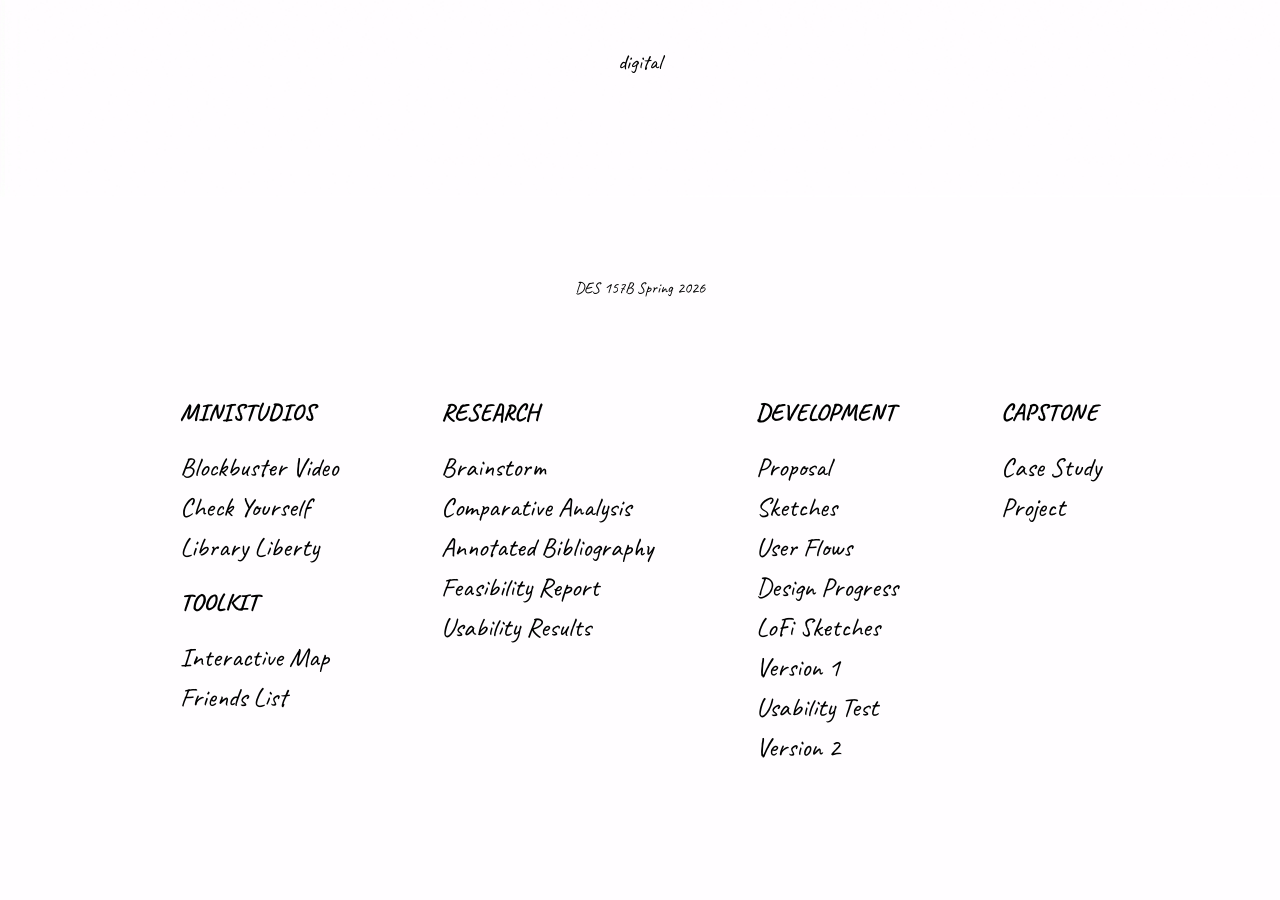
==== index.html @ 0bb22f2d "capstone proposal" ====
<!DOCTYPE html>
<html lang="en">

<head>
    <meta charset="UTF-8">
    <meta name="viewport" content="width=device-width, initial-scale=1.0">
    <title>DES 157B Spring 2026</title>
    <link rel="preconnect" href="https://fonts.googleapis.com">
    <link rel="preconnect" href="https://fonts.gstatic.com" crossorigin>
    <link
        href="https://fonts.googleapis.com/css2?family=Caveat:wght@400..700&family=IBM+Plex+Mono:ital,wght@0,100;0,200;0,300;0,400;0,500;0,600;0,700;1,100;1,200;1,300;1,400;1,500;1,600;1,700&display=swap"
        rel="stylesheet">
    <link rel="stylesheet" href="styles.css">
    <script src="script.js" defer></script>
</head>

<body>
    <header>
        <div id="toggle">
            <p>digital</p>
        </div>
        <div id="name" class="hidden">
            <h1>kaitlyn chang</h1>
        </div>
        <div id="gif" class="visible">
            <img src="images/handwriting.gif" alt="handwriting gif">
        </div>
        <div id="course-title">
            <p>DES 157B Spring 2026</p>
        </div>
    </header>

    <section>
        <div>
            <h2>MINISTUDIOS</h2>
            <ul>
                <li><a href="studio1/index.html">Blockbuster Video</a></li>
                <li><a href="studio2/index.html">Check Yourself</a></li>
                <li><a href="studio3/index.html">Library Liberty</a></li>
            </ul>
            <h2>TOOLKIT</h2>
            <ul>
                <li><a href="interactive_map/index.html">Interactive Map</a></li>
                <li><a href="friendsList/index.html">Friends List</a></li>
            </ul>
        </div>

        <div>
            <h2>RESEARCH</h2>
            <ul>
                <li><a
                        href="https://www.figma.com/board/ITTiYt9d398C5bEJJNOOln/Capstone-Project-Brainstorming--Copy-?node-id=0-1&t=x5FCDvwVBwBz5LIn-1">Brainstorm</a>
                </li>
                <li><a>Comparative Analysis</a></li>
                <li><a>Annotated Bibliography</a></li>
                <li><a>Feasibility Report</a></li>
                <li><a>Usability Results</a></li>
            </ul>

        </div>

        <div>
            <h2>DEVELOPMENT</h2>
            <ul>
                <li><a href="capstone/development/proposal.html">Proposal</a></li>
                <li><a>Sketches</a></li>
                <li><a>User Flows</a></li>
                <li><a>Design Progress</a></li>
                <li><a>LoFi Sketches</a></li>
                <li><a>Version 1</a></li>
                <li><a>Usability Test</a></li>
                <li><a>Version 2</a></li>
            </ul>
        </div>

        <div>
            <h2>CAPSTONE</h2>
            <ul>
                <li><a>Case Study</a></li>
                <li><a>Project</a></li>
            </ul>
        </div>
    </section>

</body>

</html>
---- styles.css ----
/* FONT DECLARATIONS */

.handlee-regular {
    font-family: "Handlee", cursive;
    font-weight: 400;
    font-style: normal;
}

.ibm-plex-mono-thin {
    font-family: "IBM Plex Mono", monospace;
    font-weight: 100;
    font-style: normal;
}

.ibm-plex-mono-extralight {
    font-family: "IBM Plex Mono", monospace;
    font-weight: 200;
    font-style: normal;
}

.ibm-plex-mono-light {
    font-family: "IBM Plex Mono", monospace;
    font-weight: 300;
    font-style: normal;
}

.ibm-plex-mono-regular {
    font-family: "IBM Plex Mono", monospace;
    font-weight: 400;
    font-style: normal;
}

.ibm-plex-mono-medium {
    font-family: "IBM Plex Mono", monospace;
    font-weight: 500;
    font-style: normal;
}

.ibm-plex-mono-semibold {
    font-family: "IBM Plex Mono", monospace;
    font-weight: 600;
    font-style: normal;
}

.ibm-plex-mono-bold {
    font-family: "IBM Plex Mono", monospace;
    font-weight: 700;
    font-style: normal;
}

.ibm-plex-mono-thin-italic {
    font-family: "IBM Plex Mono", monospace;
    font-weight: 100;
    font-style: italic;
}

.ibm-plex-mono-extralight-italic {
    font-family: "IBM Plex Mono", monospace;
    font-weight: 200;
    font-style: italic;
}

.ibm-plex-mono-light-italic {
    font-family: "IBM Plex Mono", monospace;
    font-weight: 300;
    font-style: italic;
}

.ibm-plex-mono-regular-italic {
    font-family: "IBM Plex Mono", monospace;
    font-weight: 400;
    font-style: italic;
}

.ibm-plex-mono-medium-italic {
    font-family: "IBM Plex Mono", monospace;
    font-weight: 500;
    font-style: italic;
}

.ibm-plex-mono-semibold-italic {
    font-family: "IBM Plex Mono", monospace;
    font-weight: 600;
    font-style: italic;
}

.ibm-plex-mono-bold-italic {
    font-family: "IBM Plex Mono", monospace;
    font-weight: 700;
    font-style: italic;
}

/* h3,
a {
    font-family: "Handlee", cursive;
} */

/* BASIC STRUCTURE */
.visible {
    visibility: visible;
}

.hidden {
    visibility: hidden;
}

html {
    width: 100vmax;
}

body {
    width: 100vmax;
    height: 100vmin;
    display: flex;
    flex-direction: column;
    justify-content: space-around;
    margin: 0;
    /* background-image: url(images/paper-texture.jpg); */
    background-color: #FFFDFF;
    font-family: "Caveat";
}

header {
    width: 100vmax;
    height: 250px;
    display: flex;
    flex-direction: column;
    justify-content: space-between;
    align-items: center;
}

section {
    padding: 5vmin 10vmax 10vmin;
    display: flex;
    justify-content: space-around;
}

/* HEADER FORMATTING */
#name {
    width: 100%;
    height: fit-content;
    display: flex;
    justify-content: center;
}

#course-title {
    width: 100%;
    height: fit-content;
    display: flex;
    justify-content: center;
}

/* TEXT FORMATTING */
li a {
    text-decoration: none;
    color: black;
    font-size: 20pt;
    line-height: 30pt;
}

li a:hover {
    transform: scale(1.05);
}

li {
    list-style-type: none;
}

ul {
    text-indent: 0;
    padding-inline-start: 0;
    margin-block-start: 0;
}

h2 {
    width: fit-content;
    font-size: 1.5rem;
}

#name h1 {
    font-size: 4rem;
    font-weight: 400;
}

#toggle {
    font-size: 16pt;
}

/* Typing animation */

.typing-text {
    font-family: monospace;
    overflow: hidden;
    white-space: nowrap;
    border-right: 3px solid;
    /* The cursor */
    width: 0;
    max-width: fit-content;
    animation:
        typing 3.5s steps(26) forwards,
        blink .75s step-end infinite;
}

@keyframes typing {
    from {
        width: 0
    }

    to {
        width: 100%;
    }
}

@keyframes blink {

    from,
    to {
        border-color: transparent
    }

    50% {
        border-color: green;
    }
}

/* Handwriting gif */
#gif img {
    position: absolute;
    left: 0;
    top: 0;
    z-index: -1;
    width: 100vmax;
}
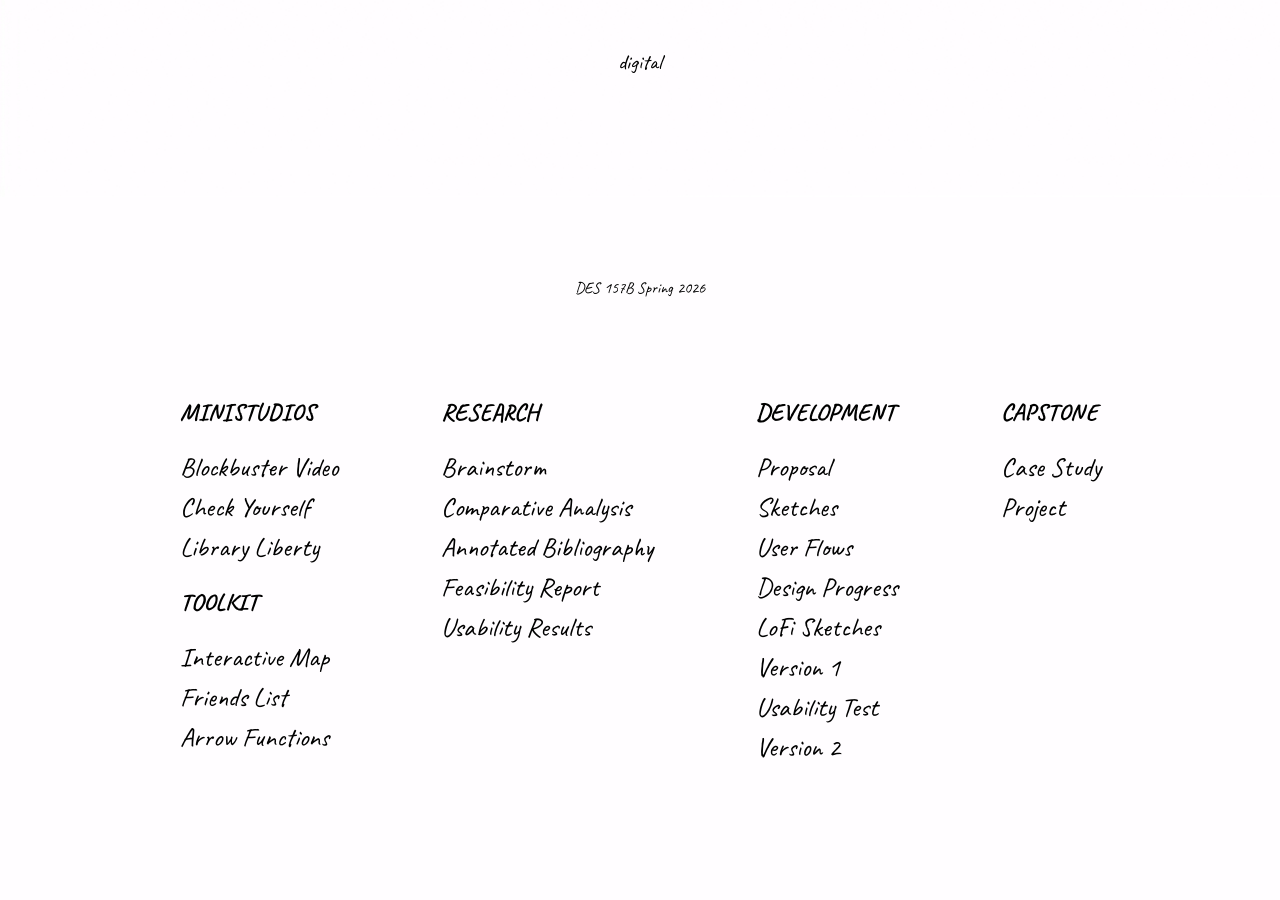
==== commit 6f059764: "arrow functions" ====
--- a/index.html
+++ b/index.html
@@ -42,6 +42,7 @@
             <ul>
                 <li><a href="interactive_map/index.html">Interactive Map</a></li>
                 <li><a href="friendsList/index.html">Friends List</a></li>
+                <li><a href="arrowfunctionstemplate-1.html">Arrow Functions</a></li>
             </ul>
         </div>
 
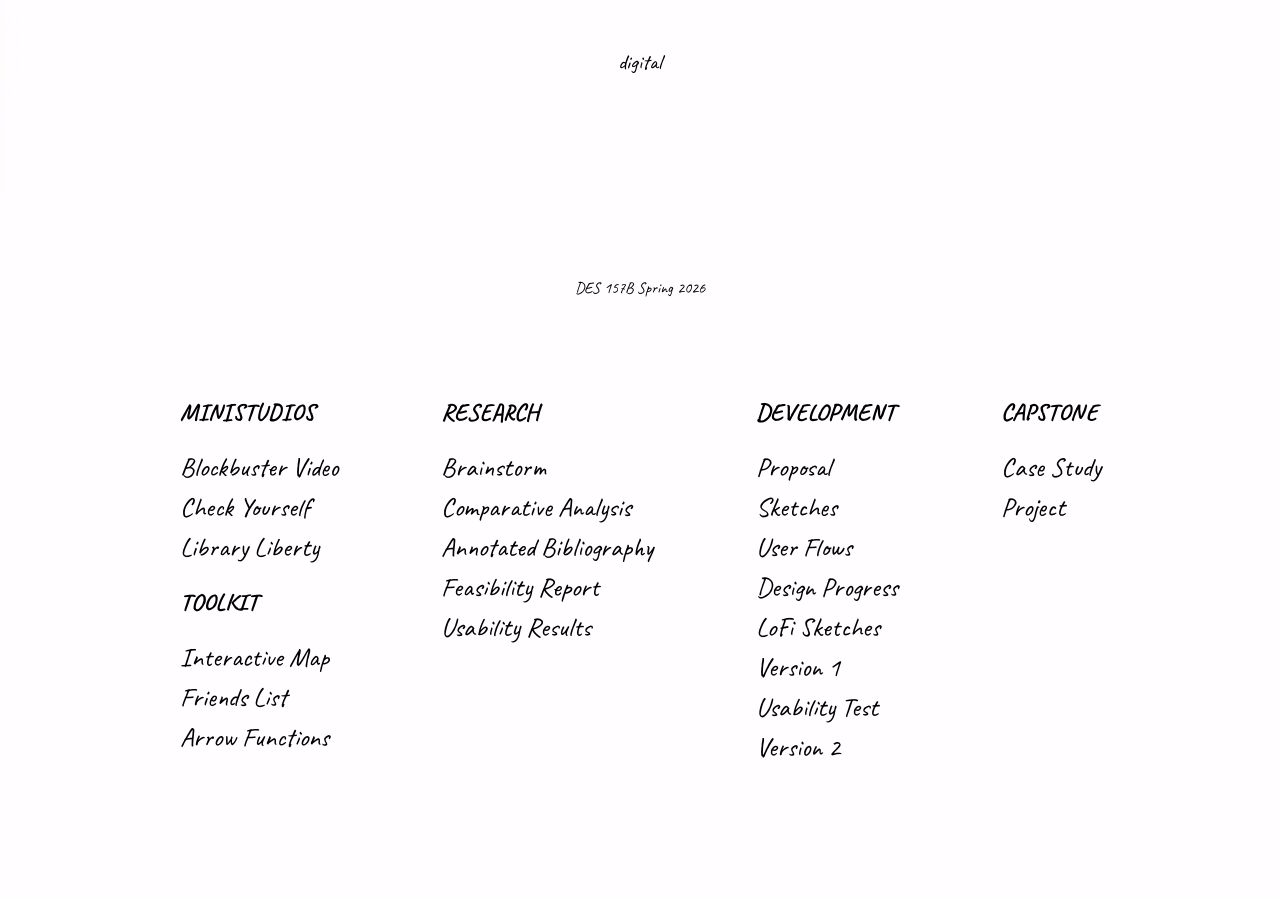
==== commit 56a68c05: "capstone version 2 (link to home page)" ====
--- a/index.html
+++ b/index.html
@@ -68,9 +68,9 @@
                 <li><a>User Flows</a></li>
                 <li><a>Design Progress</a></li>
                 <li><a>LoFi Sketches</a></li>
-                <li><a>Version 1</a></li>
+                <li><a href="capstone/development/version1/index.html">Version 1</a></li>
                 <li><a>Usability Test</a></li>
-                <li><a>Version 2</a></li>
+                <li><a href="capstone/development/version2/index.html">Version 2</a></li>
             </ul>
         </div>
 
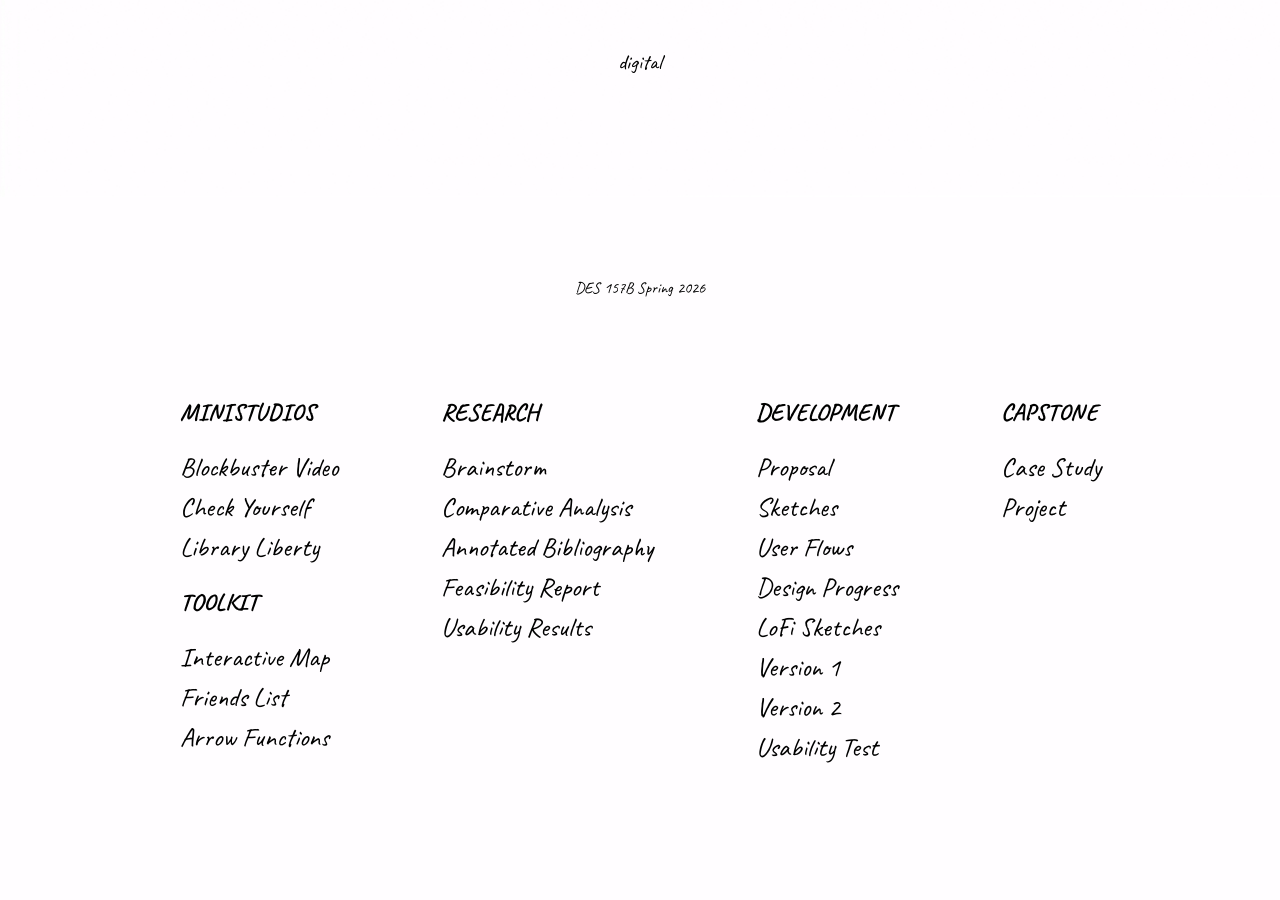
==== commit 65fbeb59: "usability results" ====
--- a/index.html
+++ b/index.html
@@ -55,7 +55,7 @@
                 <li><a>Comparative Analysis</a></li>
                 <li><a>Annotated Bibliography</a></li>
                 <li><a>Feasibility Report</a></li>
-                <li><a>Usability Results</a></li>
+                <li><a href="capstone/research/usability_results.html">Usability Results</a></li>
             </ul>
 
         </div>
@@ -69,8 +69,8 @@
                 <li><a>Design Progress</a></li>
                 <li><a>LoFi Sketches</a></li>
                 <li><a href="capstone/development/version1/index.html">Version 1</a></li>
-                <li><a>Usability Test</a></li>
                 <li><a href="capstone/development/version2/index.html">Version 2</a></li>
+                <li><a href="capstone/development/usability/index.html">Usability Test</a></li>
             </ul>
         </div>
 
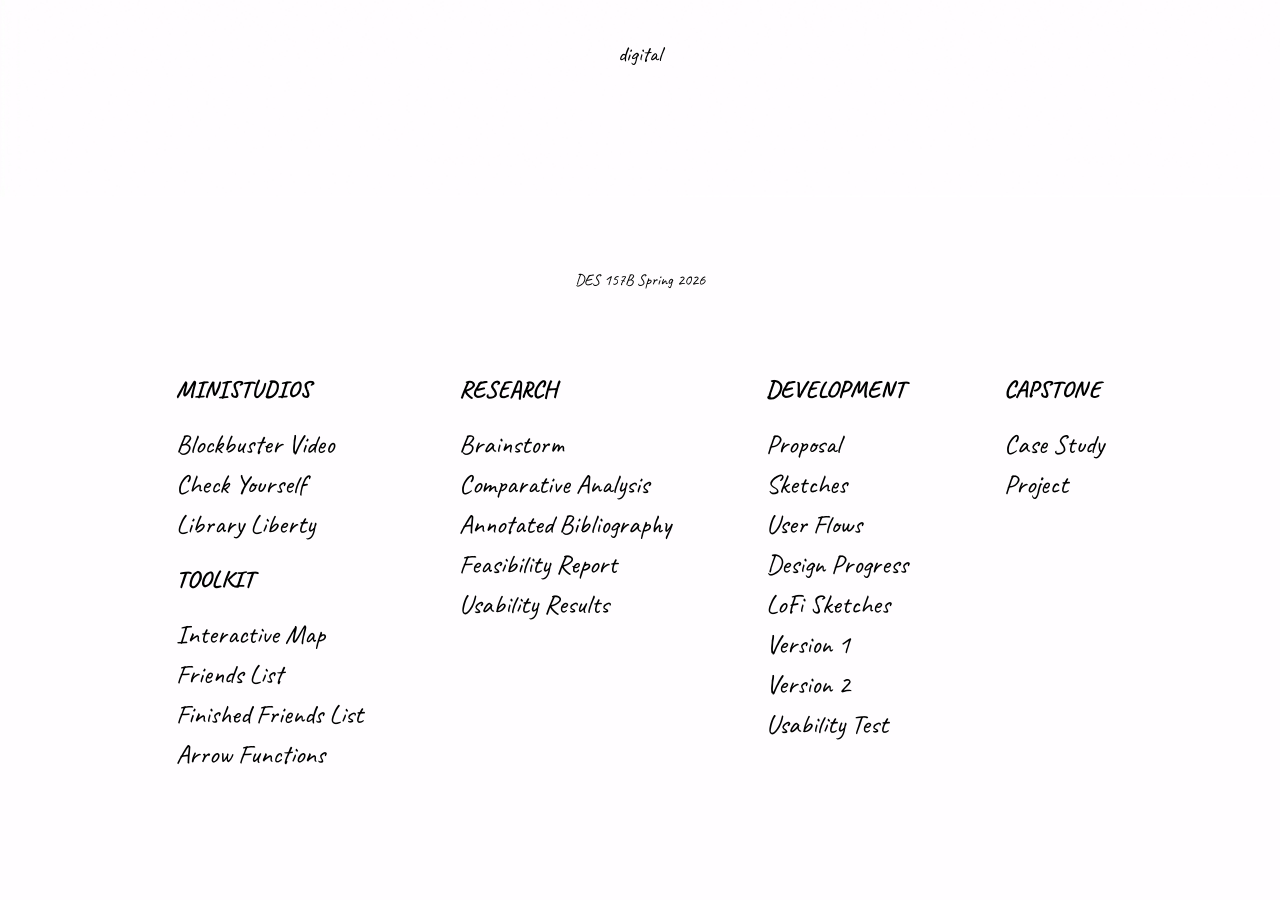
==== commit ad8b3e0a: "finished friendsList" ====
--- a/index.html
+++ b/index.html
@@ -42,6 +42,7 @@
             <ul>
                 <li><a href="interactive_map/index.html">Interactive Map</a></li>
                 <li><a href="friendsList/index.html">Friends List</a></li>
+                <li><a href="finished_friendslist/index.html">Finished Friends List</a></li>
                 <li><a href="arrowfunctionstemplate-1.html">Arrow Functions</a></li>
             </ul>
         </div>
--- a/styles.css
+++ b/styles.css
@@ -89,11 +89,6 @@
     font-weight: 700;
     font-style: italic;
 }
-
-/* h3,
-a {
-    font-family: "Handlee", cursive;
-} */
 
 /* BASIC STRUCTURE */
 .visible {
@@ -115,7 +110,6 @@
     flex-direction: column;
     justify-content: space-around;
     margin: 0;
-    /* background-image: url(images/paper-texture.jpg); */
     background-color: #FFFDFF;
     font-family: "Caveat";
 }
@@ -193,7 +187,6 @@
     overflow: hidden;
     white-space: nowrap;
     border-right: 3px solid;
-    /* The cursor */
     width: 0;
     max-width: fit-content;
     animation:
@@ -230,4 +223,63 @@
     top: 0;
     z-index: -1;
     width: 100vmax;
+}
+
+/* ── MOBILE: 600px and below ── */
+@media (max-width: 600px) {
+
+    html,
+    body {
+        width: 100%;
+        overflow-x: hidden;
+    }
+
+    body {
+        height: auto;
+        min-height: 100vh;
+        justify-content: flex-start;
+    }
+
+    header {
+        width: 100%;
+        height: auto;
+        padding: 16px 0;
+        gap: 8px;
+    }
+
+    #name h1 {
+        font-size: 2.4rem;
+        text-align: center;
+    }
+
+    #gif img {
+        width: 100%;
+        position: relative;
+        top: 1vmax;
+    }
+
+    section {
+        flex-direction: column;
+        padding: 6vw 8vw 12vw;
+        gap: 8px;
+    }
+
+    section>div {
+        width: 100%;
+    }
+
+    h2 {
+        font-size: 1.3rem;
+        margin-top: 24px;
+        margin-bottom: 4px;
+    }
+
+    li a {
+        font-size: 16pt;
+        line-height: 26pt;
+    }
+
+    #toggle {
+        font-size: 14pt;
+    }
 }
